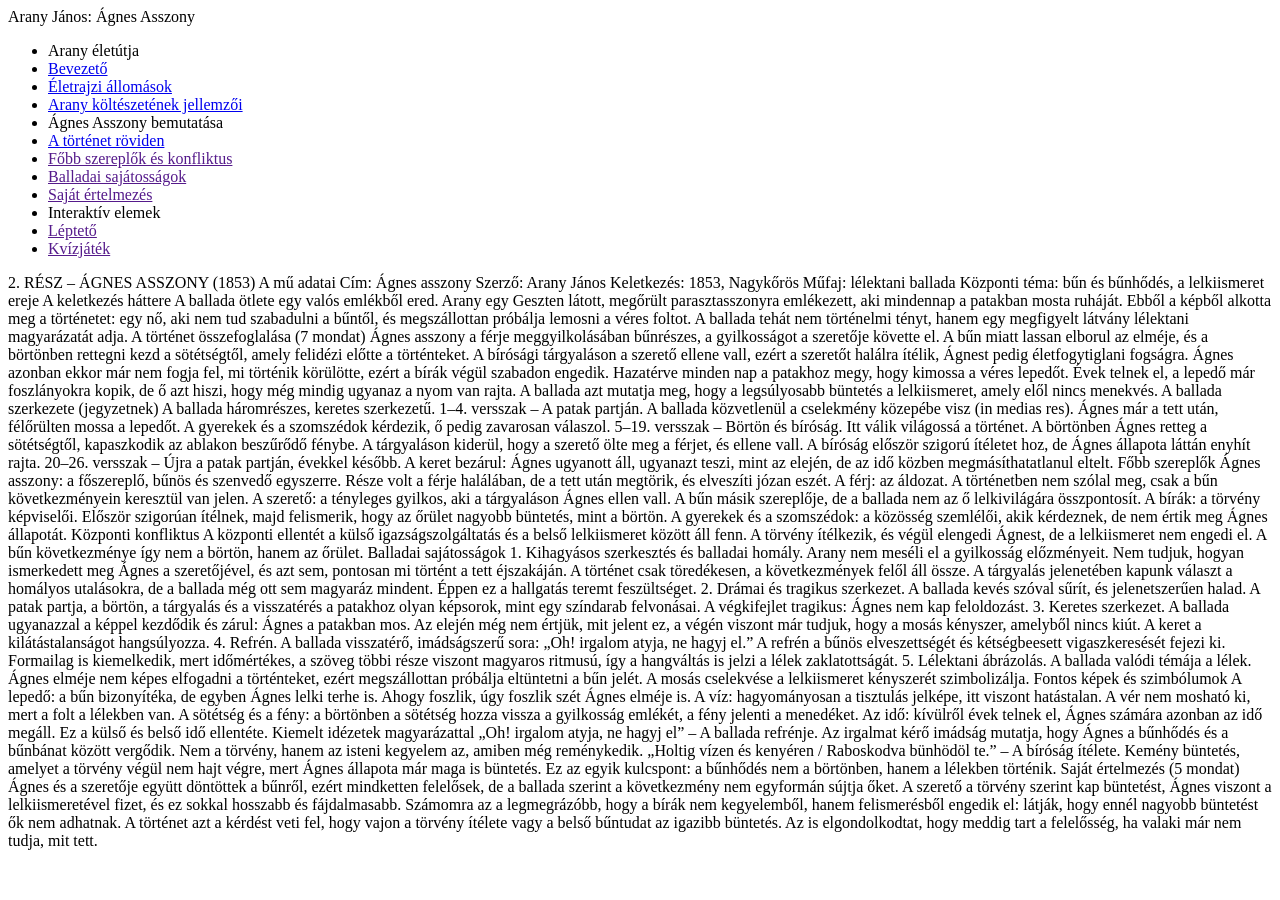
==== index2.html @ 2a42051d "3 html letrehoz" ====
<!DOCTYPE html>
<html lang="en">
<head>
    <meta charset="UTF-8">
    <meta name="viewport" content="width=device-width, initial-scale=1.0">
    <title>Document</title>
</head>
<body>

        <main>
        <header>Arany János: Ágnes Asszony</header>
        <section>
            <div id="LeftDiv">
                <ul>
                    <li class="Cim">Arany életútja</li>
                    <li><a href="index.html">Bevezető</a></li>
                    <li><a href="eletrajz">Életrajzi állomások</a></li>
                    <li><a href="jellemzo">Arany költészetének jellemzői</a></li>

                    <li class="Cim">Ágnes Asszony bemutatása</li>
                    <li><a href="index2.html">A történet röviden</a></li>
                    <li><a href="">Főbb szereplők és konfliktus</a></li>
                    <li><a href="">Balladai sajátosságok</a></li>
                    <li><a href="">Saját értelmezés</a></li>

                    <li class="Cim">Interaktív elemek</li>
                    <li><a href="">Léptető</a></li>
                    <li><a href="">Kvízjáték</a></li>
                </ul>
            </div>
            <div id="RightDiv">
                2. RÉSZ – ÁGNES ASSZONY (1853)
                    A mű adatai
                    Cím: Ágnes asszony
                    Szerző: Arany János
                    Keletkezés: 1853, Nagykőrös
                    Műfaj: lélektani ballada
                    Központi téma: bűn és bűnhődés, a lelkiismeret ereje
                    A keletkezés háttere

                    A ballada ötlete egy valós emlékből ered. Arany egy Geszten látott, megőrült parasztasszonyra emlékezett, aki mindennap a patakban mosta ruháját. Ebből a képből alkotta meg a történetet: egy nő, aki nem tud szabadulni a bűntől, és megszállottan próbálja lemosni a véres foltot. A ballada tehát nem történelmi tényt, hanem egy megfigyelt látvány lélektani magyarázatát adja.

                    A történet összefoglalása (7 mondat)

                    Ágnes asszony a férje meggyilkolásában bűnrészes, a gyilkosságot a szeretője követte el. A bűn miatt lassan elborul az elméje, és a börtönben rettegni kezd a sötétségtől, amely felidézi előtte a történteket. A bírósági tárgyaláson a szerető ellene vall, ezért a szeretőt halálra ítélik, Ágnest pedig életfogytiglani fogságra. Ágnes azonban ekkor már nem fogja fel, mi történik körülötte, ezért a bírák végül szabadon engedik. Hazatérve minden nap a patakhoz megy, hogy kimossa a véres lepedőt. Évek telnek el, a lepedő már foszlányokra kopik, de ő azt hiszi, hogy még mindig ugyanaz a nyom van rajta. A ballada azt mutatja meg, hogy a legsúlyosabb büntetés a lelkiismeret, amely elől nincs menekvés.

                    A ballada szerkezete (jegyzetnek)

                    A ballada háromrészes, keretes szerkezetű.

                    1–4. versszak – A patak partján. A ballada közvetlenül a cselekmény közepébe visz (in medias res). Ágnes már a tett után, félőrülten mossa a lepedőt. A gyerekek és a szomszédok kérdezik, ő pedig zavarosan válaszol.
                    5–19. versszak – Börtön és bíróság. Itt válik világossá a történet. A börtönben Ágnes retteg a sötétségtől, kapaszkodik az ablakon beszűrődő fénybe. A tárgyaláson kiderül, hogy a szerető ölte meg a férjet, és ellene vall. A bíróság először szigorú ítéletet hoz, de Ágnes állapota láttán enyhít rajta.
                    20–26. versszak – Újra a patak partján, évekkel később. A keret bezárul: Ágnes ugyanott áll, ugyanazt teszi, mint az elején, de az idő közben megmásíthatatlanul eltelt.
                    Főbb szereplők
                    Ágnes asszony: a főszereplő, bűnös és szenvedő egyszerre. Része volt a férje halálában, de a tett után megtörik, és elveszíti józan eszét.
                    A férj: az áldozat. A történetben nem szólal meg, csak a bűn következményein keresztül van jelen.
                    A szerető: a tényleges gyilkos, aki a tárgyaláson Ágnes ellen vall. A bűn másik szereplője, de a ballada nem az ő lelkivilágára összpontosít.
                    A bírák: a törvény képviselői. Először szigorúan ítélnek, majd felismerik, hogy az őrület nagyobb büntetés, mint a börtön.
                    A gyerekek és a szomszédok: a közösség szemlélői, akik kérdeznek, de nem értik meg Ágnes állapotát.
                    Központi konfliktus

                    A központi ellentét a külső igazságszolgáltatás és a belső lelkiismeret között áll fenn. A törvény ítélkezik, és végül elengedi Ágnest, de a lelkiismeret nem engedi el. A bűn következménye így nem a börtön, hanem az őrület.

                    Balladai sajátosságok

                    1. Kihagyásos szerkesztés és balladai homály.
                    Arany nem meséli el a gyilkosság előzményeit. Nem tudjuk, hogyan ismerkedett meg Ágnes a szeretőjével, és azt sem, pontosan mi történt a tett éjszakáján. A történet csak töredékesen, a következmények felől áll össze. A tárgyalás jelenetében kapunk választ a homályos utalásokra, de a ballada még ott sem magyaráz mindent. Éppen ez a hallgatás teremt feszültséget.

                    2. Drámai és tragikus szerkezet.
                    A ballada kevés szóval sűrít, és jelenetszerűen halad. A patak partja, a börtön, a tárgyalás és a visszatérés a patakhoz olyan képsorok, mint egy színdarab felvonásai. A végkifejlet tragikus: Ágnes nem kap feloldozást.

                    3. Keretes szerkezet.
                    A ballada ugyanazzal a képpel kezdődik és zárul: Ágnes a patakban mos. Az elején még nem értjük, mit jelent ez, a végén viszont már tudjuk, hogy a mosás kényszer, amelyből nincs kiút. A keret a kilátástalanságot hangsúlyozza.

                    4. Refrén.
                    A ballada visszatérő, imádságszerű sora: „Oh! irgalom atyja, ne hagyj el.” A refrén a bűnös elveszettségét és kétségbeesett vigaszkeresését fejezi ki. Formailag is kiemelkedik, mert időmértékes, a szöveg többi része viszont magyaros ritmusú, így a hangváltás is jelzi a lélek zaklatottságát.

                    5. Lélektani ábrázolás.
                    A ballada valódi témája a lélek. Ágnes elméje nem képes elfogadni a történteket, ezért megszállottan próbálja eltüntetni a bűn jelét. A mosás cselekvése a lelkiismeret kényszerét szimbolizálja.

                    Fontos képek és szimbólumok
                    A lepedő: a bűn bizonyítéka, de egyben Ágnes lelki terhe is. Ahogy foszlik, úgy foszlik szét Ágnes elméje is.
                    A víz: hagyományosan a tisztulás jelképe, itt viszont hatástalan. A vér nem mosható ki, mert a folt a lélekben van.
                    A sötétség és a fény: a börtönben a sötétség hozza vissza a gyilkosság emlékét, a fény jelenti a menedéket.
                    Az idő: kívülről évek telnek el, Ágnes számára azonban az idő megáll. Ez a külső és belső idő ellentéte.
                    Kiemelt idézetek magyarázattal

                    „Oh! irgalom atyja, ne hagyj el” – A ballada refrénje. Az irgalmat kérő imádság mutatja, hogy Ágnes a bűnhődés és a bűnbánat között vergődik. Nem a törvény, hanem az isteni kegyelem az, amiben még reménykedik.

                    „Holtig vízen és kenyéren / Raboskodva bünhödöl te.” – A bíróság ítélete. Kemény büntetés, amelyet a törvény végül nem hajt végre, mert Ágnes állapota már maga is büntetés. Ez az egyik kulcspont: a bűnhődés nem a börtönben, hanem a lélekben történik.

                    Saját értelmezés (5 mondat)

                    Ágnes és a szeretője együtt döntöttek a bűnről, ezért mindketten felelősek, de a ballada szerint a következmény nem egyformán sújtja őket. A szerető a törvény szerint kap büntetést, Ágnes viszont a lelkiismeretével fizet, és ez sokkal hosszabb és fájdalmasabb. Számomra az a legmegrázóbb, hogy a bírák nem kegyelemből, hanem felismerésből engedik el: látják, hogy ennél nagyobb büntetést ők nem adhatnak. A történet azt a kérdést veti fel, hogy vajon a törvény ítélete vagy a belső bűntudat az igazibb büntetés. Az is elgondolkodtat, hogy meddig tart a felelősség, ha valaki már nem tudja, mit tett.
            </div>
        </section>
    </main>
    
</body>
</html>
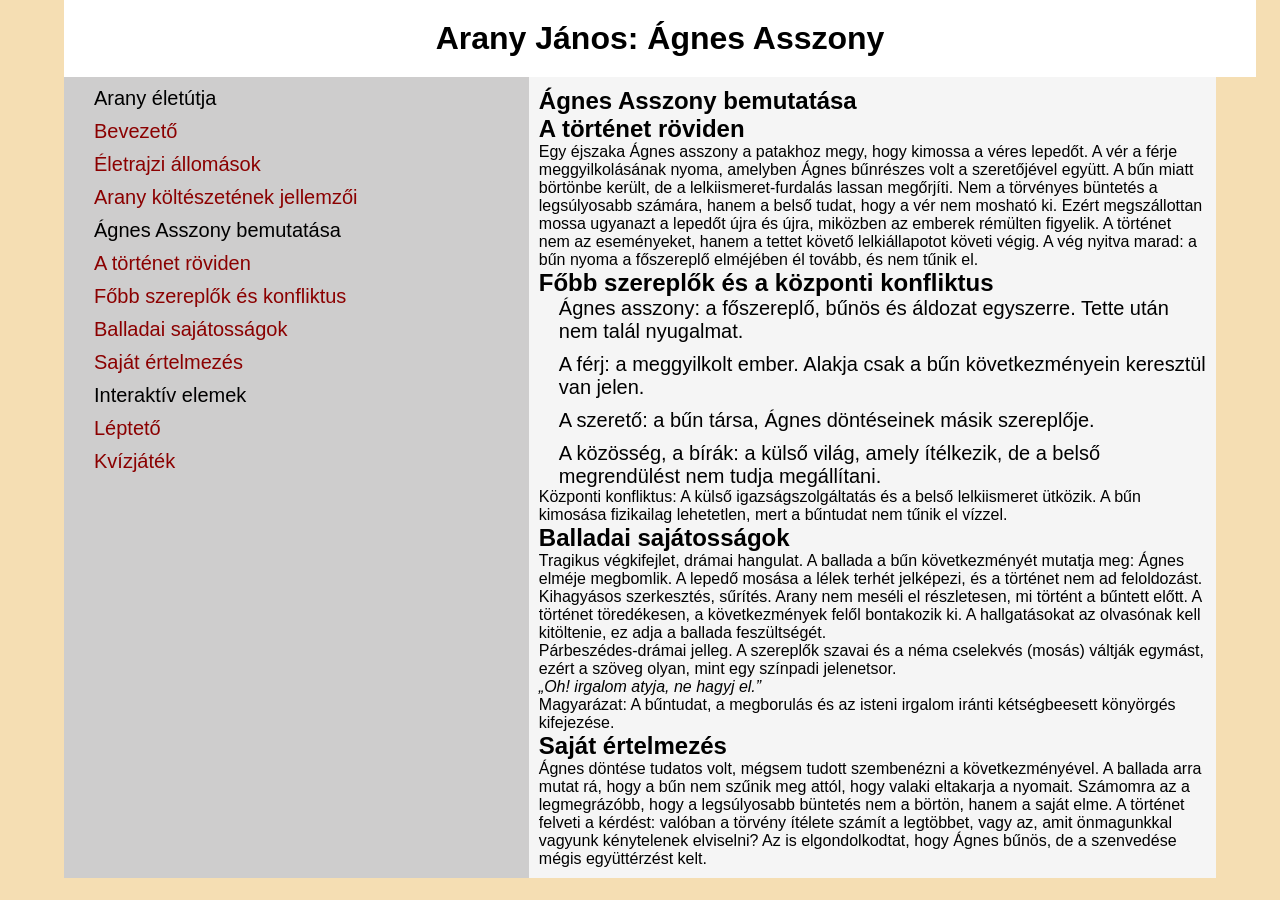
==== commit adc7173a: "CSS bovites" ====
--- a/index2.html
+++ b/index2.html
@@ -1,16 +1,16 @@
 <!DOCTYPE html>
 <html lang="en">
 <head>
-    <meta charset="UTF-8">
+    <meta charset="UTF-8"><link rel="stylesheet" href="style.css">
     <meta name="viewport" content="width=device-width, initial-scale=1.0">
     <title>Document</title>
 </head>
 <body>
 
         <main>
-        <header>Arany János: Ágnes Asszony</header>
+        <header><h1>Arany János: Ágnes Asszony</h1></header>
         <section>
-            <div id="LeftDiv">
+             <div id="LeftDiv">
                 <ul>
                     <li class="Cim">Arany életútja</li>
                     <li><a href="index.html">Bevezető</a></li>
@@ -29,70 +29,33 @@
                 </ul>
             </div>
             <div id="RightDiv">
-                2. RÉSZ – ÁGNES ASSZONY (1853)
-                    A mű adatai
-                    Cím: Ágnes asszony
-                    Szerző: Arany János
-                    Keletkezés: 1853, Nagykőrös
-                    Műfaj: lélektani ballada
-                    Központi téma: bűn és bűnhődés, a lelkiismeret ereje
-                    A keletkezés háttere
+                <h1>Ágnes Asszony bemutatása</h1>
 
-                    A ballada ötlete egy valós emlékből ered. Arany egy Geszten látott, megőrült parasztasszonyra emlékezett, aki mindennap a patakban mosta ruháját. Ebből a képből alkotta meg a történetet: egy nő, aki nem tud szabadulni a bűntől, és megszállottan próbálja lemosni a véres foltot. A ballada tehát nem történelmi tényt, hanem egy megfigyelt látvány lélektani magyarázatát adja.
+                    <h2 class="tortenet">A történet röviden</h2>
 
-                    A történet összefoglalása (7 mondat)
+                    <p>Egy éjszaka Ágnes asszony a patakhoz megy, hogy kimossa a véres lepedőt. A vér a férje meggyilkolásának nyoma, amelyben Ágnes bűnrészes volt a szeretőjével együtt. A bűn miatt börtönbe került, de a lelkiismeret-furdalás lassan megőrjíti. Nem a törvényes büntetés a legsúlyosabb számára, hanem a belső tudat, hogy a vér nem mosható ki. Ezért megszállottan mossa ugyanazt a lepedőt újra és újra, miközben az emberek rémülten figyelik. A történet nem az eseményeket, hanem a tettet követő lelkiállapotot követi végig. A vég nyitva marad: a bűn nyoma a főszereplő elméjében él tovább, és nem tűnik el.</p>
 
-                    Ágnes asszony a férje meggyilkolásában bűnrészes, a gyilkosságot a szeretője követte el. A bűn miatt lassan elborul az elméje, és a börtönben rettegni kezd a sötétségtől, amely felidézi előtte a történteket. A bírósági tárgyaláson a szerető ellene vall, ezért a szeretőt halálra ítélik, Ágnest pedig életfogytiglani fogságra. Ágnes azonban ekkor már nem fogja fel, mi történik körülötte, ezért a bírák végül szabadon engedik. Hazatérve minden nap a patakhoz megy, hogy kimossa a véres lepedőt. Évek telnek el, a lepedő már foszlányokra kopik, de ő azt hiszi, hogy még mindig ugyanaz a nyom van rajta. A ballada azt mutatja meg, hogy a legsúlyosabb büntetés a lelkiismeret, amely elől nincs menekvés.
+                    <h2 class="szereplok">Főbb szereplők és a központi konfliktus</h2>
+                    <ul>
+                    <li>Ágnes asszony: a főszereplő, bűnös és áldozat egyszerre. Tette után nem talál nyugalmat.</li>
+                    <li>A férj: a meggyilkolt ember. Alakja csak a bűn következményein keresztül van jelen.</li>
+                    <li>A szerető: a bűn társa, Ágnes döntéseinek másik szereplője.</li>
+                    <li>A közösség, a bírák: a külső világ, amely ítélkezik, de a belső megrendülést nem tudja megállítani.</li>
+                    </ul>
 
-                    A ballada szerkezete (jegyzetnek)
+                    
+                    <p>Központi konfliktus: A külső igazságszolgáltatás és a belső lelkiismeret ütközik. A bűn kimosása fizikailag lehetetlen, mert a bűntudat nem tűnik el vízzel.</p>
 
-                    A ballada háromrészes, keretes szerkezetű.
+                    <h2 class="sajat">Balladai sajátosságok</h2>
+                    <p>Tragikus végkifejlet, drámai hangulat. A ballada a bűn következményét mutatja meg: Ágnes elméje megbomlik. A lepedő mosása a lélek terhét jelképezi, és a történet nem ad feloldozást.</p>
+                    <p>Kihagyásos szerkesztés, sűrítés. Arany nem meséli el részletesen, mi történt a bűntett előtt. A történet töredékesen, a következmények felől bontakozik ki. A hallgatásokat az olvasónak kell kitöltenie, ez adja a ballada feszültségét.</p>
+                    <p>Párbeszédes-drámai jelleg. A szereplők szavai és a néma cselekvés (mosás) váltják egymást, ezért a szöveg olyan, mint egy színpadi jelenetsor.</p>
 
-                    1–4. versszak – A patak partján. A ballada közvetlenül a cselekmény közepébe visz (in medias res). Ágnes már a tett után, félőrülten mossa a lepedőt. A gyerekek és a szomszédok kérdezik, ő pedig zavarosan válaszol.
-                    5–19. versszak – Börtön és bíróság. Itt válik világossá a történet. A börtönben Ágnes retteg a sötétségtől, kapaszkodik az ablakon beszűrődő fénybe. A tárgyaláson kiderül, hogy a szerető ölte meg a férjet, és ellene vall. A bíróság először szigorú ítéletet hoz, de Ágnes állapota láttán enyhít rajta.
-                    20–26. versszak – Újra a patak partján, évekkel később. A keret bezárul: Ágnes ugyanott áll, ugyanazt teszi, mint az elején, de az idő közben megmásíthatatlanul eltelt.
-                    Főbb szereplők
-                    Ágnes asszony: a főszereplő, bűnös és szenvedő egyszerre. Része volt a férje halálában, de a tett után megtörik, és elveszíti józan eszét.
-                    A férj: az áldozat. A történetben nem szólal meg, csak a bűn következményein keresztül van jelen.
-                    A szerető: a tényleges gyilkos, aki a tárgyaláson Ágnes ellen vall. A bűn másik szereplője, de a ballada nem az ő lelkivilágára összpontosít.
-                    A bírák: a törvény képviselői. Először szigorúan ítélnek, majd felismerik, hogy az őrület nagyobb büntetés, mint a börtön.
-                    A gyerekek és a szomszédok: a közösség szemlélői, akik kérdeznek, de nem értik meg Ágnes állapotát.
-                    Központi konfliktus
-
-                    A központi ellentét a külső igazságszolgáltatás és a belső lelkiismeret között áll fenn. A törvény ítélkezik, és végül elengedi Ágnest, de a lelkiismeret nem engedi el. A bűn következménye így nem a börtön, hanem az őrület.
-
-                    Balladai sajátosságok
-
-                    1. Kihagyásos szerkesztés és balladai homály.
-                    Arany nem meséli el a gyilkosság előzményeit. Nem tudjuk, hogyan ismerkedett meg Ágnes a szeretőjével, és azt sem, pontosan mi történt a tett éjszakáján. A történet csak töredékesen, a következmények felől áll össze. A tárgyalás jelenetében kapunk választ a homályos utalásokra, de a ballada még ott sem magyaráz mindent. Éppen ez a hallgatás teremt feszültséget.
-
-                    2. Drámai és tragikus szerkezet.
-                    A ballada kevés szóval sűrít, és jelenetszerűen halad. A patak partja, a börtön, a tárgyalás és a visszatérés a patakhoz olyan képsorok, mint egy színdarab felvonásai. A végkifejlet tragikus: Ágnes nem kap feloldozást.
-
-                    3. Keretes szerkezet.
-                    A ballada ugyanazzal a képpel kezdődik és zárul: Ágnes a patakban mos. Az elején még nem értjük, mit jelent ez, a végén viszont már tudjuk, hogy a mosás kényszer, amelyből nincs kiút. A keret a kilátástalanságot hangsúlyozza.
-
-                    4. Refrén.
-                    A ballada visszatérő, imádságszerű sora: „Oh! irgalom atyja, ne hagyj el.” A refrén a bűnös elveszettségét és kétségbeesett vigaszkeresését fejezi ki. Formailag is kiemelkedik, mert időmértékes, a szöveg többi része viszont magyaros ritmusú, így a hangváltás is jelzi a lélek zaklatottságát.
-
-                    5. Lélektani ábrázolás.
-                    A ballada valódi témája a lélek. Ágnes elméje nem képes elfogadni a történteket, ezért megszállottan próbálja eltüntetni a bűn jelét. A mosás cselekvése a lelkiismeret kényszerét szimbolizálja.
-
-                    Fontos képek és szimbólumok
-                    A lepedő: a bűn bizonyítéka, de egyben Ágnes lelki terhe is. Ahogy foszlik, úgy foszlik szét Ágnes elméje is.
-                    A víz: hagyományosan a tisztulás jelképe, itt viszont hatástalan. A vér nem mosható ki, mert a folt a lélekben van.
-                    A sötétség és a fény: a börtönben a sötétség hozza vissza a gyilkosság emlékét, a fény jelenti a menedéket.
-                    Az idő: kívülről évek telnek el, Ágnes számára azonban az idő megáll. Ez a külső és belső idő ellentéte.
-                    Kiemelt idézetek magyarázattal
-
-                    „Oh! irgalom atyja, ne hagyj el” – A ballada refrénje. Az irgalmat kérő imádság mutatja, hogy Ágnes a bűnhődés és a bűnbánat között vergődik. Nem a törvény, hanem az isteni kegyelem az, amiben még reménykedik.
-
-                    „Holtig vízen és kenyéren / Raboskodva bünhödöl te.” – A bíróság ítélete. Kemény büntetés, amelyet a törvény végül nem hajt végre, mert Ágnes állapota már maga is büntetés. Ez az egyik kulcspont: a bűnhődés nem a börtönben, hanem a lélekben történik.
-
-                    Saját értelmezés (5 mondat)
-
-                    Ágnes és a szeretője együtt döntöttek a bűnről, ezért mindketten felelősek, de a ballada szerint a következmény nem egyformán sújtja őket. A szerető a törvény szerint kap büntetést, Ágnes viszont a lelkiismeretével fizet, és ez sokkal hosszabb és fájdalmasabb. Számomra az a legmegrázóbb, hogy a bírák nem kegyelemből, hanem felismerésből engedik el: látják, hogy ennél nagyobb büntetést ők nem adhatnak. A történet azt a kérdést veti fel, hogy vajon a törvény ítélete vagy a belső bűntudat az igazibb büntetés. Az is elgondolkodtat, hogy meddig tart a felelősség, ha valaki már nem tudja, mit tett.
-            </div>
+                    <p><i>„Oh! irgalom atyja, ne hagyj el.”</i></p>
+                    <legend>Magyarázat:  A bűntudat, a megborulás és az isteni irgalom iránti kétségbeesett könyörgés kifejezése.</legend>
+                    
+                    <h2 class="ertelmezes">Saját értelmezés</h2>
+                    <p></p>Ágnes döntése tudatos volt, mégsem tudott szembenézni a következményével. A ballada arra mutat rá, hogy a bűn nem szűnik meg attól, hogy valaki eltakarja a nyomait. Számomra az a legmegrázóbb, hogy a legsúlyosabb büntetés nem a börtön, hanem a saját elme. A történet felveti a kérdést: valóban a törvény ítélete számít a legtöbbet, vagy az, amit önmagunkkal vagyunk kénytelenek elviselni? Az is elgondolkodtat, hogy Ágnes bűnös, de a szenvedése mégis együttérzést kelt.
         </section>
     </main>
     
--- a/style.css
+++ b/style.css
@@ -0,0 +1,68 @@
+*{
+    padding: 0;
+    margin: 0;
+    width: 100%;
+    font-family: 'Segoe UI', Tahoma, Geneva, Verdana, sans-serif;
+}
+
+
+body{
+    background-color: wheat;
+}
+
+main{
+    width: 90%;
+    background-color: rgb(206, 205, 205);
+    margin: 0 auto 0 auto;
+}
+
+header{
+    background-color: white;
+    text-align: center;
+    box-shadow: 0 1 2;
+    padding: 20px;
+}
+
+section{
+    display: flex;
+    flex-direction: row;
+    flex-wrap: nowrap;
+    
+}
+
+a{
+    color: darkred;
+    text-decoration: none;
+}
+
+ul{
+    display: flex;
+    flex-direction: column;
+    font-size: 20px;
+    list-style: none;
+    gap: 10px;
+    padding-left: 20px;
+}
+
+div{
+    box-shadow: 0 4 5;
+    padding: 10px ;
+    display: flex;
+    flex-direction: row;
+    flex-wrap: wrap;
+}
+
+#LeftDiv{
+    width: 40%;
+    
+}
+
+#RightDiv{
+    background-color: whitesmoke;
+    width: 60%;
+}
+
+#Cim.a{
+    font-size: 30px;
+    font-weight: bold;
+}
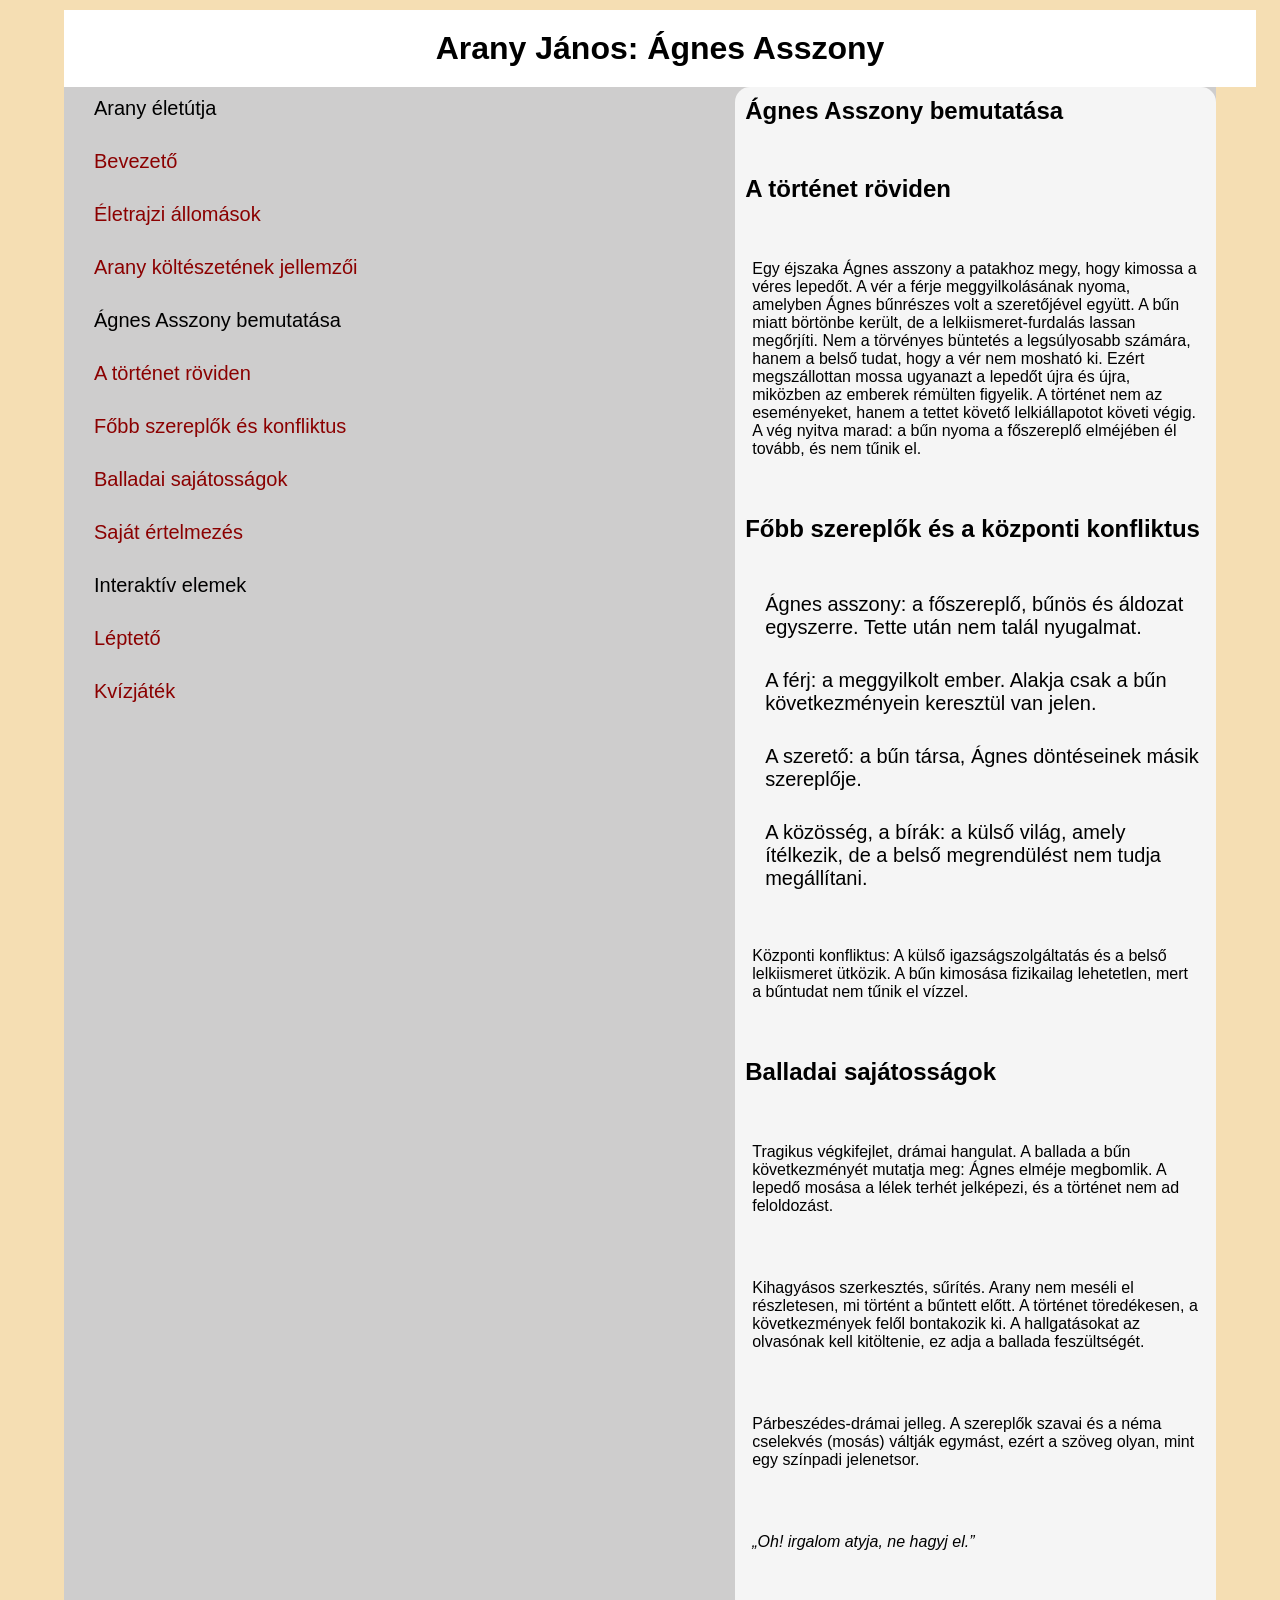
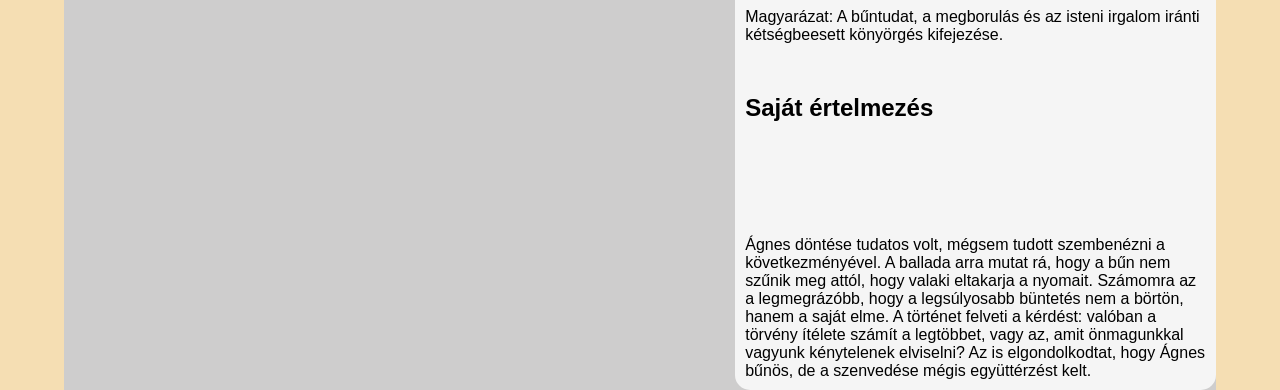
==== commit f5f85840: "CSS modositas meginn (:::" ====
--- a/index2.html
+++ b/index2.html
@@ -14,28 +14,28 @@
                 <ul>
                     <li class="Cim">Arany életútja</li>
                     <li><a href="index.html">Bevezető</a></li>
-                    <li><a href="eletrajz">Életrajzi állomások</a></li>
-                    <li><a href="jellemzo">Arany költészetének jellemzői</a></li>
+                    <li><a href="index.html">Életrajzi állomások</a></li>
+                    <li><a href="index.html">Arany költészetének jellemzői</a></li>
 
                     <li class="Cim">Ágnes Asszony bemutatása</li>
-                    <li><a href="index2.html">A történet röviden</a></li>
-                    <li><a href="">Főbb szereplők és konfliktus</a></li>
-                    <li><a href="">Balladai sajátosságok</a></li>
-                    <li><a href="">Saját értelmezés</a></li>
+                    <li><a href="#tortenet">A történet röviden</a></li>
+                    <li><a href="#szereplok">Főbb szereplők és konfliktus</a></li>
+                    <li><a href="#sajat">Balladai sajátosságok</a></li>
+                    <li><a href="#ertelmezes">Saját értelmezés</a></li>
 
                     <li class="Cim">Interaktív elemek</li>
-                    <li><a href="">Léptető</a></li>
-                    <li><a href="">Kvízjáték</a></li>
+                    <li><a href="index3.html">Léptető</a></li>
+                    <li><a href="index3.html">Kvízjáték</a></li>
                 </ul>
             </div>
             <div id="RightDiv">
                 <h1>Ágnes Asszony bemutatása</h1>
 
-                    <h2 class="tortenet">A történet röviden</h2>
+                    <h2 id="tortenet">A történet röviden</h2>
 
                     <p>Egy éjszaka Ágnes asszony a patakhoz megy, hogy kimossa a véres lepedőt. A vér a férje meggyilkolásának nyoma, amelyben Ágnes bűnrészes volt a szeretőjével együtt. A bűn miatt börtönbe került, de a lelkiismeret-furdalás lassan megőrjíti. Nem a törvényes büntetés a legsúlyosabb számára, hanem a belső tudat, hogy a vér nem mosható ki. Ezért megszállottan mossa ugyanazt a lepedőt újra és újra, miközben az emberek rémülten figyelik. A történet nem az eseményeket, hanem a tettet követő lelkiállapotot követi végig. A vég nyitva marad: a bűn nyoma a főszereplő elméjében él tovább, és nem tűnik el.</p>
 
-                    <h2 class="szereplok">Főbb szereplők és a központi konfliktus</h2>
+                    <h2 id="szereplok">Főbb szereplők és a központi konfliktus</h2>
                     <ul>
                     <li>Ágnes asszony: a főszereplő, bűnös és áldozat egyszerre. Tette után nem talál nyugalmat.</li>
                     <li>A férj: a meggyilkolt ember. Alakja csak a bűn következményein keresztül van jelen.</li>
@@ -46,7 +46,7 @@
                     
                     <p>Központi konfliktus: A külső igazságszolgáltatás és a belső lelkiismeret ütközik. A bűn kimosása fizikailag lehetetlen, mert a bűntudat nem tűnik el vízzel.</p>
 
-                    <h2 class="sajat">Balladai sajátosságok</h2>
+                    <h2 id="sajat">Balladai sajátosságok</h2>
                     <p>Tragikus végkifejlet, drámai hangulat. A ballada a bűn következményét mutatja meg: Ágnes elméje megbomlik. A lepedő mosása a lélek terhét jelképezi, és a történet nem ad feloldozást.</p>
                     <p>Kihagyásos szerkesztés, sűrítés. Arany nem meséli el részletesen, mi történt a bűntett előtt. A történet töredékesen, a következmények felől bontakozik ki. A hallgatásokat az olvasónak kell kitöltenie, ez adja a ballada feszültségét.</p>
                     <p>Párbeszédes-drámai jelleg. A szereplők szavai és a néma cselekvés (mosás) váltják egymást, ezért a szöveg olyan, mint egy színpadi jelenetsor.</p>
@@ -54,7 +54,7 @@
                     <p><i>„Oh! irgalom atyja, ne hagyj el.”</i></p>
                     <legend>Magyarázat:  A bűntudat, a megborulás és az isteni irgalom iránti kétségbeesett könyörgés kifejezése.</legend>
                     
-                    <h2 class="ertelmezes">Saját értelmezés</h2>
+                    <h2 id="ertelmezes">Saját értelmezés</h2>
                     <p></p>Ágnes döntése tudatos volt, mégsem tudott szembenézni a következményével. A ballada arra mutat rá, hogy a bűn nem szűnik meg attól, hogy valaki eltakarja a nyomait. Számomra az a legmegrázóbb, hogy a legsúlyosabb büntetés nem a börtön, hanem a saját elme. A történet felveti a kérdést: valóban a törvény ítélete számít a legtöbbet, vagy az, amit önmagunkkal vagyunk kénytelenek elviselni? Az is elgondolkodtat, hogy Ágnes bűnös, de a szenvedése mégis együttérzést kelt.
         </section>
     </main>
--- a/style.css
+++ b/style.css
@@ -14,6 +14,7 @@
     width: 90%;
     background-color: rgb(206, 205, 205);
     margin: 0 auto 0 auto;
+    margin-top: 10px;
 }
 
 header{
@@ -24,15 +25,24 @@
 }
 
 section{
+
+    width: 100%;
     display: flex;
     flex-direction: row;
     flex-wrap: nowrap;
+    justify-content: space-between;
+
     
+}
+
+p{
+    padding: 7px;
 }
 
 a{
     color: darkred;
     text-decoration: none;
+    cursor: pointer;
 }
 
 ul{
@@ -40,8 +50,14 @@
     flex-direction: column;
     font-size: 20px;
     list-style: none;
-    gap: 10px;
+    gap: 30px;
     padding-left: 20px;
+}
+
+img{
+    width: 350px;
+    margin: 0 auto 0 auto;
+    
 }
 
 div{
@@ -50,16 +66,19 @@
     display: flex;
     flex-direction: row;
     flex-wrap: wrap;
+    row-gap: 50px;
+    box-shadow: 2 5 8;
+    border-radius: 15px;
 }
 
 #LeftDiv{
-    width: 40%;
+    width: 30%;
     
 }
 
 #RightDiv{
     background-color: whitesmoke;
-    width: 60%;
+    width: 40%; 
 }
 
 #Cim.a{
